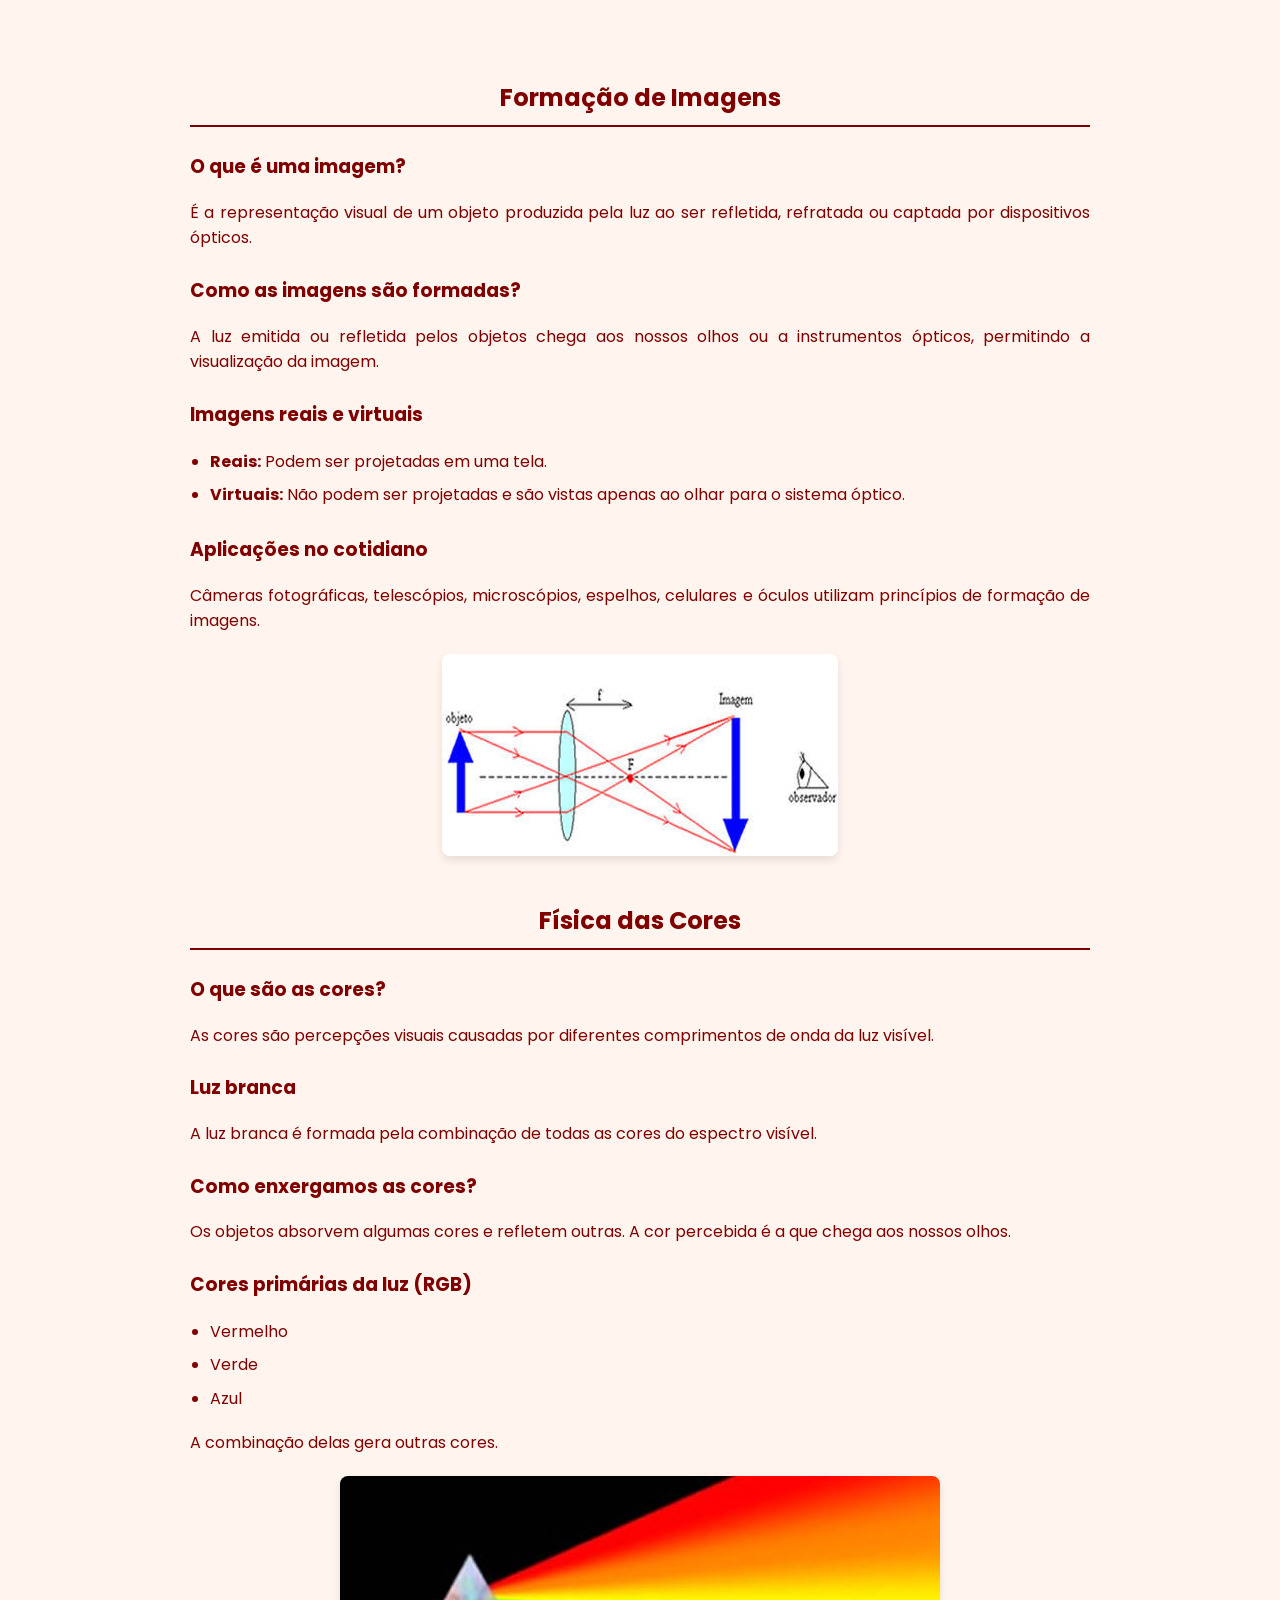
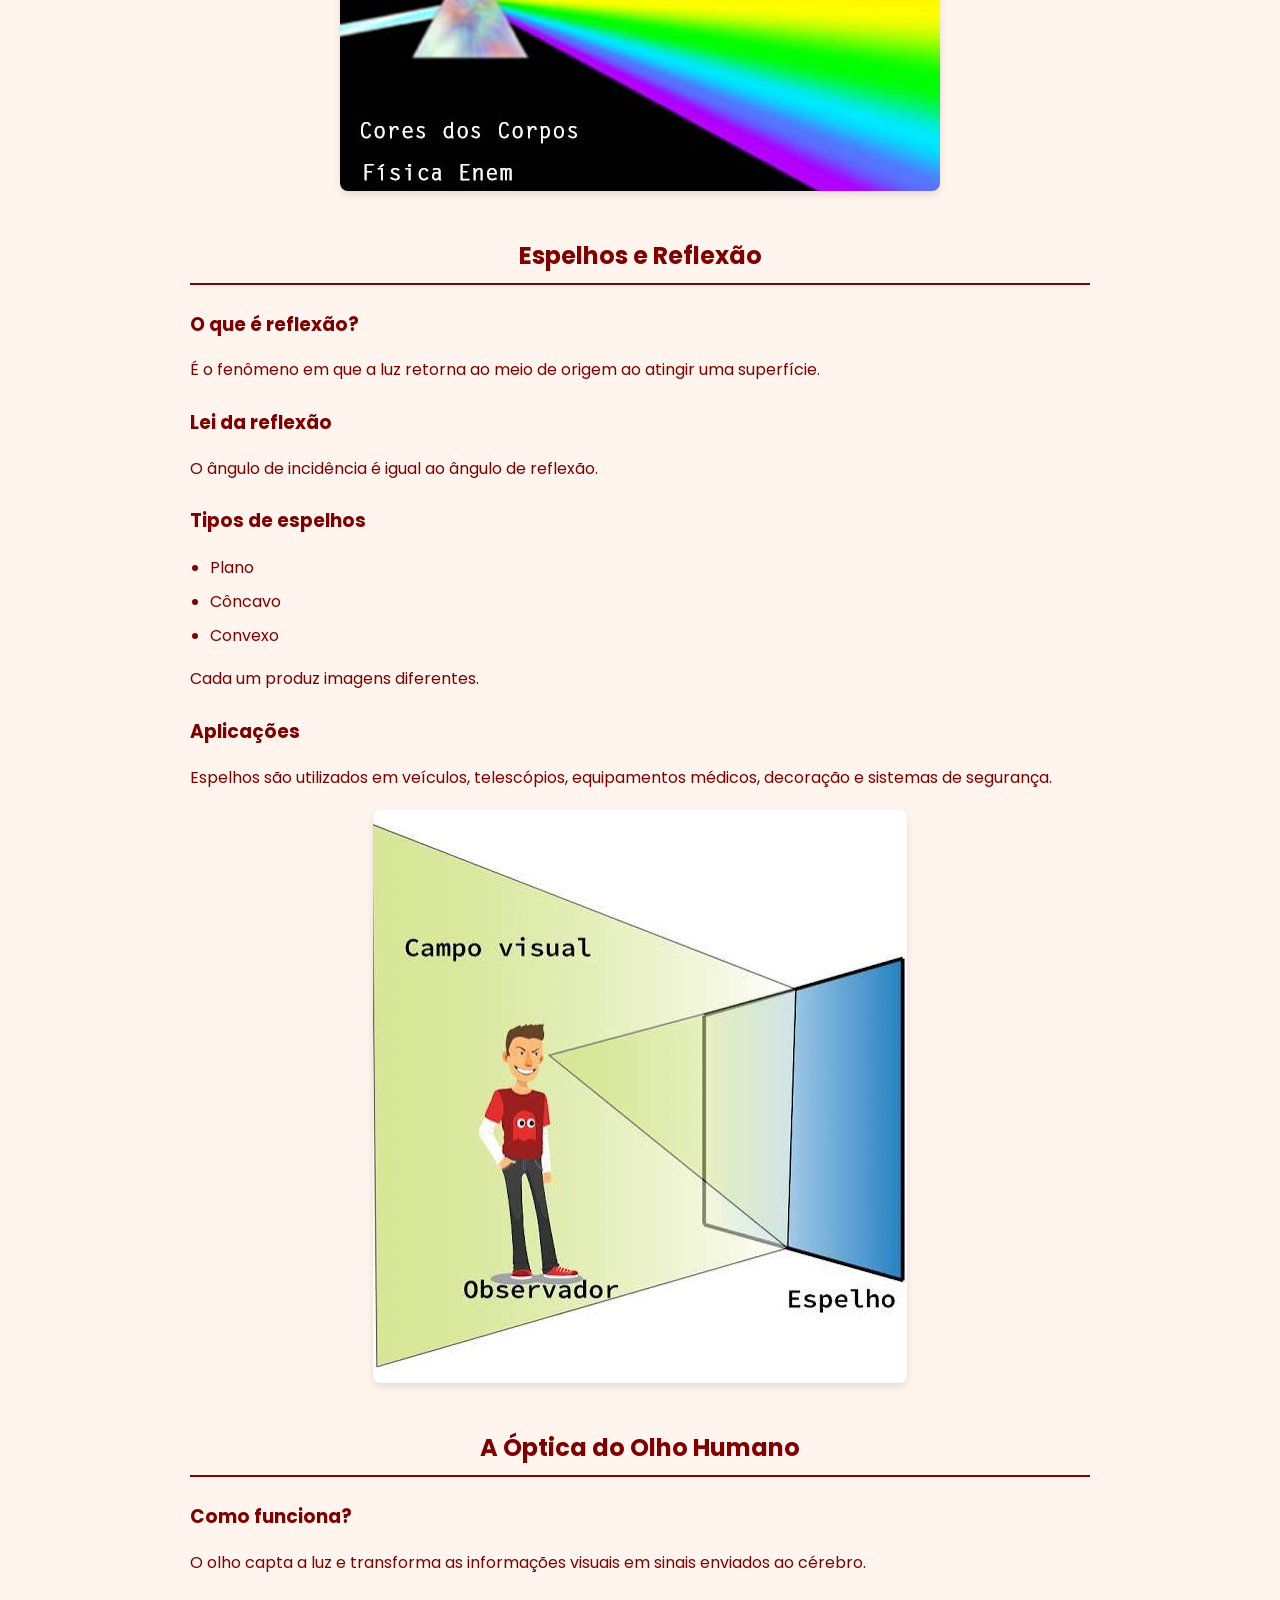
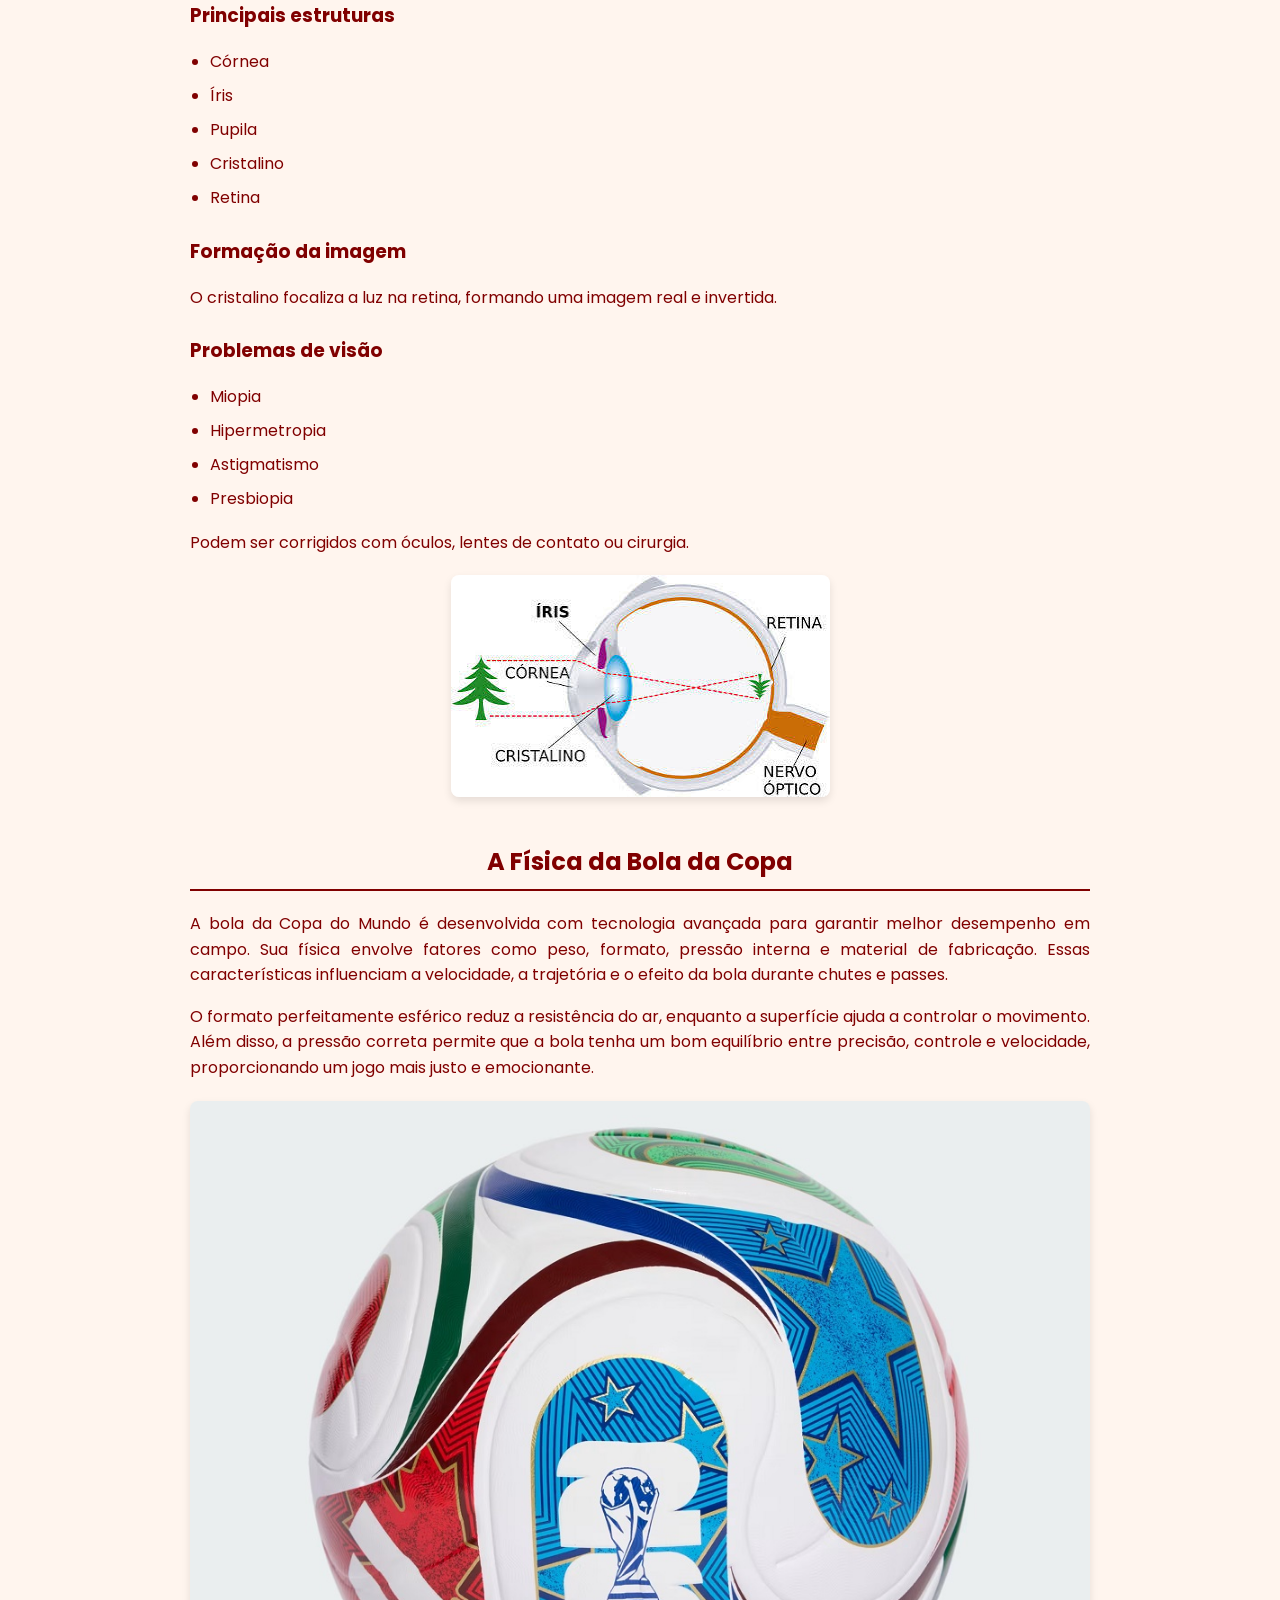
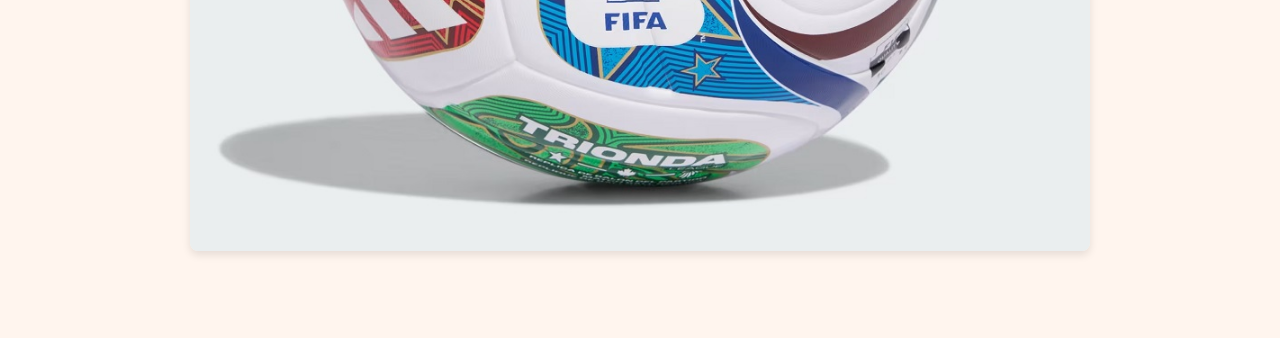
==== index.html @ 3b82caca "31/07" ====
<!DOCTYPE html>
<html lang="pt-br">
<head>
    <meta charset="UTF-8">
    <meta name="viewport" content="width=device-width, initial-scale=1.0">
    <title>Projeto Integrador - Óptica e Física</title>
    <link rel="stylesheet" href="style.css">
</head>

<body>

    <main>

        <section>
            <h2>Formação de Imagens</h2>

            <article>
                <h3>O que é uma imagem?</h3>
                <p>É a representação visual de um objeto produzida pela luz ao ser refletida, refratada ou captada por dispositivos ópticos.</p>

                <h3>Como as imagens são formadas?</h3>
                <p>A luz emitida ou refletida pelos objetos chega aos nossos olhos ou a instrumentos ópticos, permitindo a visualização da imagem.</p>

                <h3>Imagens reais e virtuais</h3>
                <ul>
                    <li><strong>Reais:</strong> Podem ser projetadas em uma tela.</li>
                    <li><strong>Virtuais:</strong> Não podem ser projetadas e são vistas apenas ao olhar para o sistema óptico.</li>
                </ul>

                <h3>Aplicações no cotidiano</h3>
                <p>Câmeras fotográficas, telescópios, microscópios, espelhos, celulares e óculos utilizam princípios de formação de imagens.</p>
            </article>

            <figure>
                <img src="images.jpeg" alt="Ilustração da formação de imagens por lentes e superfícies ópticas">
            </figure>
        </section>

        <section>
            <h2>Física das Cores</h2>

            <article>
                <h3>O que são as cores?</h3>
                <p>As cores são percepções visuais causadas por diferentes comprimentos de onda da luz visível.</p>

                <h3>Luz branca</h3>
                <p>A luz branca é formada pela combinação de todas as cores do espectro visível.</p>

                <h3>Como enxergamos as cores?</h3>
                <p>Os objetos absorvem algumas cores e refletem outras. A cor percebida é a que chega aos nossos olhos.</p>

                <h3>Cores primárias da luz (RGB)</h3>
                <ul>
                    <li>Vermelho</li>
                    <li>Verde</li>
                    <li>Azul</li>
                </ul>
                <p>A combinação delas gera outras cores.</p>
            </article>

            <figure>
                <img src="cores-corpos.jpg" alt="Demonstração do espectro de cores e luz">
            </figure>
        </section>

        <section>
            <h2>Espelhos e Reflexão</h2>

            <article>
                <h3>O que é reflexão?</h3>
                <p>É o fenômeno em que a luz retorna ao meio de origem ao atingir uma superfície.</p>

                <h3>Lei da reflexão</h3>
                <p>O ângulo de incidência é igual ao ângulo de reflexão.</p>

                <h3>Tipos de espelhos</h3>
                <ul>
                    <li>Plano</li>
                    <li>Côncavo</li>
                    <li>Convexo</li>
                </ul>
                <p>Cada um produz imagens diferentes.</p>

                <h3>Aplicações</h3>
                <p>Espelhos são utilizados em veículos, telescópios, equipamentos médicos, decoração e sistemas de segurança.</p>
            </article>

            <figure>
                <img src="images (2).jpeg" alt="Diagrama de reflexão em diferentes tipos de espelhos">
            </figure>
        </section>

        <section>
            <h2>A Óptica do Olho Humano</h2>

            <article>
                <h3>Como funciona?</h3>
                <p>O olho capta a luz e transforma as informações visuais em sinais enviados ao cérebro.</p>

                <h3>Principais estruturas</h3>
                <ul>
                    <li>Córnea</li>
                    <li>Íris</li>
                    <li>Pupila</li>
                    <li>Cristalino</li>
                    <li>Retina</li>
                </ul>

                <h3>Formação da imagem</h3>
                <p>O cristalino focaliza a luz na retina, formando uma imagem real e invertida.</p>

                <h3>Problemas de visão</h3>
                <ul>
                    <li>Miopia</li>
                    <li>Hipermetropia</li>
                    <li>Astigmatismo</li>
                    <li>Presbiopia</li>
                </ul>
                <p>Podem ser corrigidos com óculos, lentes de contato ou cirurgia.</p>
            </article>

            <figure>
                <img src="images (3).jpeg" alt="Anatomia do olho humano e formação de imagens na retina">
            </figure>
        </section>

        <section>
            <h2>A Física da Bola da Copa</h2>

            <article>
                <p>A bola da Copa do Mundo é desenvolvida com tecnologia avançada para garantir melhor desempenho em campo. Sua física envolve fatores como peso, formato, pressão interna e material de fabricação. Essas características influenciam a velocidade, a trajetória e o efeito da bola durante chutes e passes.</p>
                <p>O formato perfeitamente esférico reduz a resistência do ar, enquanto a superfície ajuda a controlar o movimento. Além disso, a pressão correta permite que a bola tenha um bom equilíbrio entre precisão, controle e velocidade, proporcionando um jogo mais justo e emocionante.</p>
            </article>

            <figure>
                <img src="adidas-trionda-bola-copa-do-mundo-de-2026-4.jpg" alt="Bola da Copa do Mundo">
            </figure>
        </section>

    </main>

</body>
</html>
---- style.css ----
/* Importação da fonte Poppins do Google Fonts */
@import url('https://fonts.googleapis.com/css2?family=Poppins:wght@400;600;700&display=swap');

body {
    background-color: seashell;
    color: maroon;
    margin: 40px auto;
    max-width: 900px; /* Limita a largura para melhor leitura */
    padding: 0 20px;
    font-family: "Poppins", sans-serif;
    font-weight: 400;
    display: flex;
    flex-direction: column;
}

/* Separação entre os tópicos */
section {
    margin-bottom: 40px;
}

/* Títulos */
h1, h2, h3 {
    text-align: center;
    color: maroon;
}

h2 {
    margin-top: 40px;
    border-bottom: 2px solid maroon;
    padding-bottom: 10px;
}

h3 {
    margin-top: 25px;
    text-align: left; /* Subtítulos alinhados à esquerda facilitam a leitura */
}

/* Links */
a {
    text-decoration: none;
    color: brown;
    font-weight: 700;
    align-self: center;
    margin-bottom: 20px;
    transition: color 0.3s ease;
}

a:hover {
    color: chocolate;
}

/* Parágrafos e Listas */
p {
    text-align: justify;
    line-height: 1.6;
}

ul {
    line-height: 1.8;
    padding-left: 20px; /* Garante recuo adequado para os marcadores */
}

li {
    margin-bottom: 5px;
}

/* Ajustes para as Imagens e Figuras */
figure {
    margin: 20px 0;
    text-align: center;
}

img {
    max-width: 100%; /* Garante responsividade em telas menores */
    height: auto;
    border-radius: 8px;
    box-shadow: 0 4px 8px rgba(0, 0, 0, 0.1);
    transition: transform 0.3s ease;
}

/* Efeito sutil ao passar o mouse na imagem */
img:hover {
    transform: scale(1.01);
}
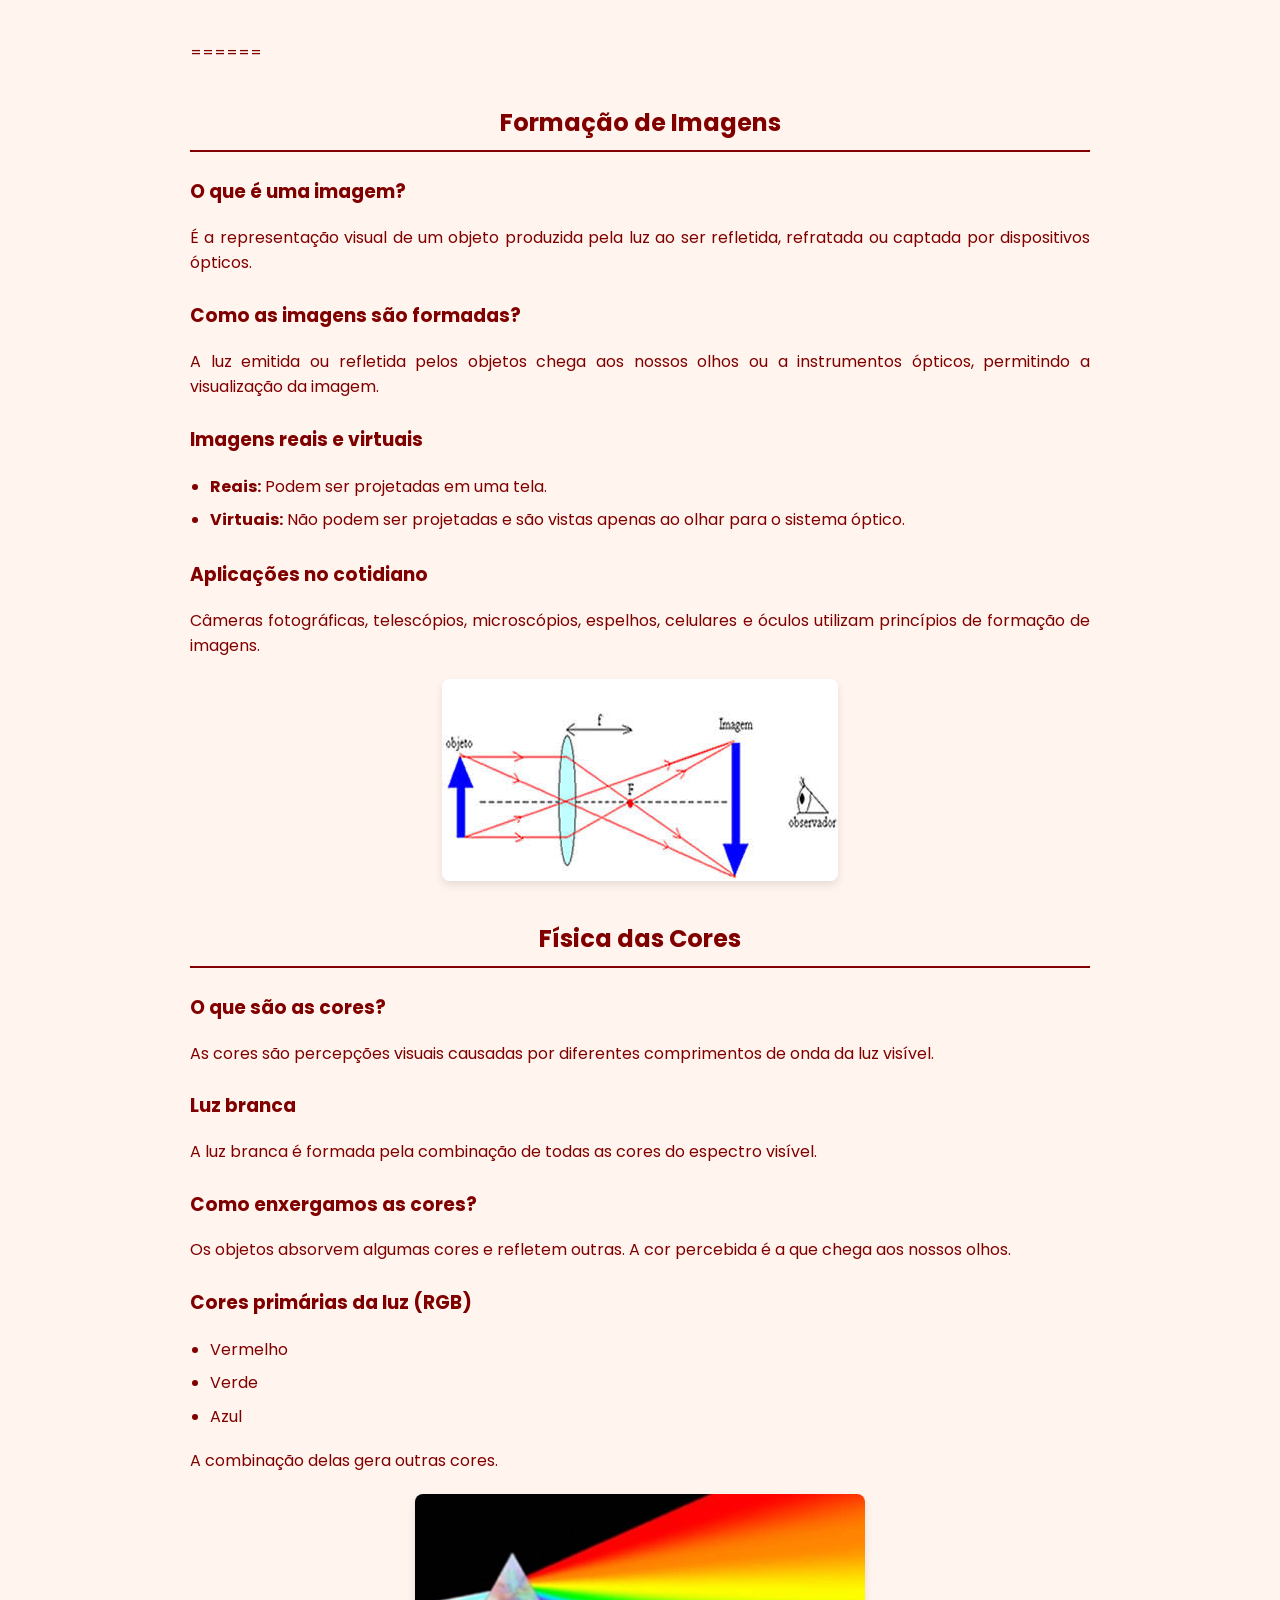
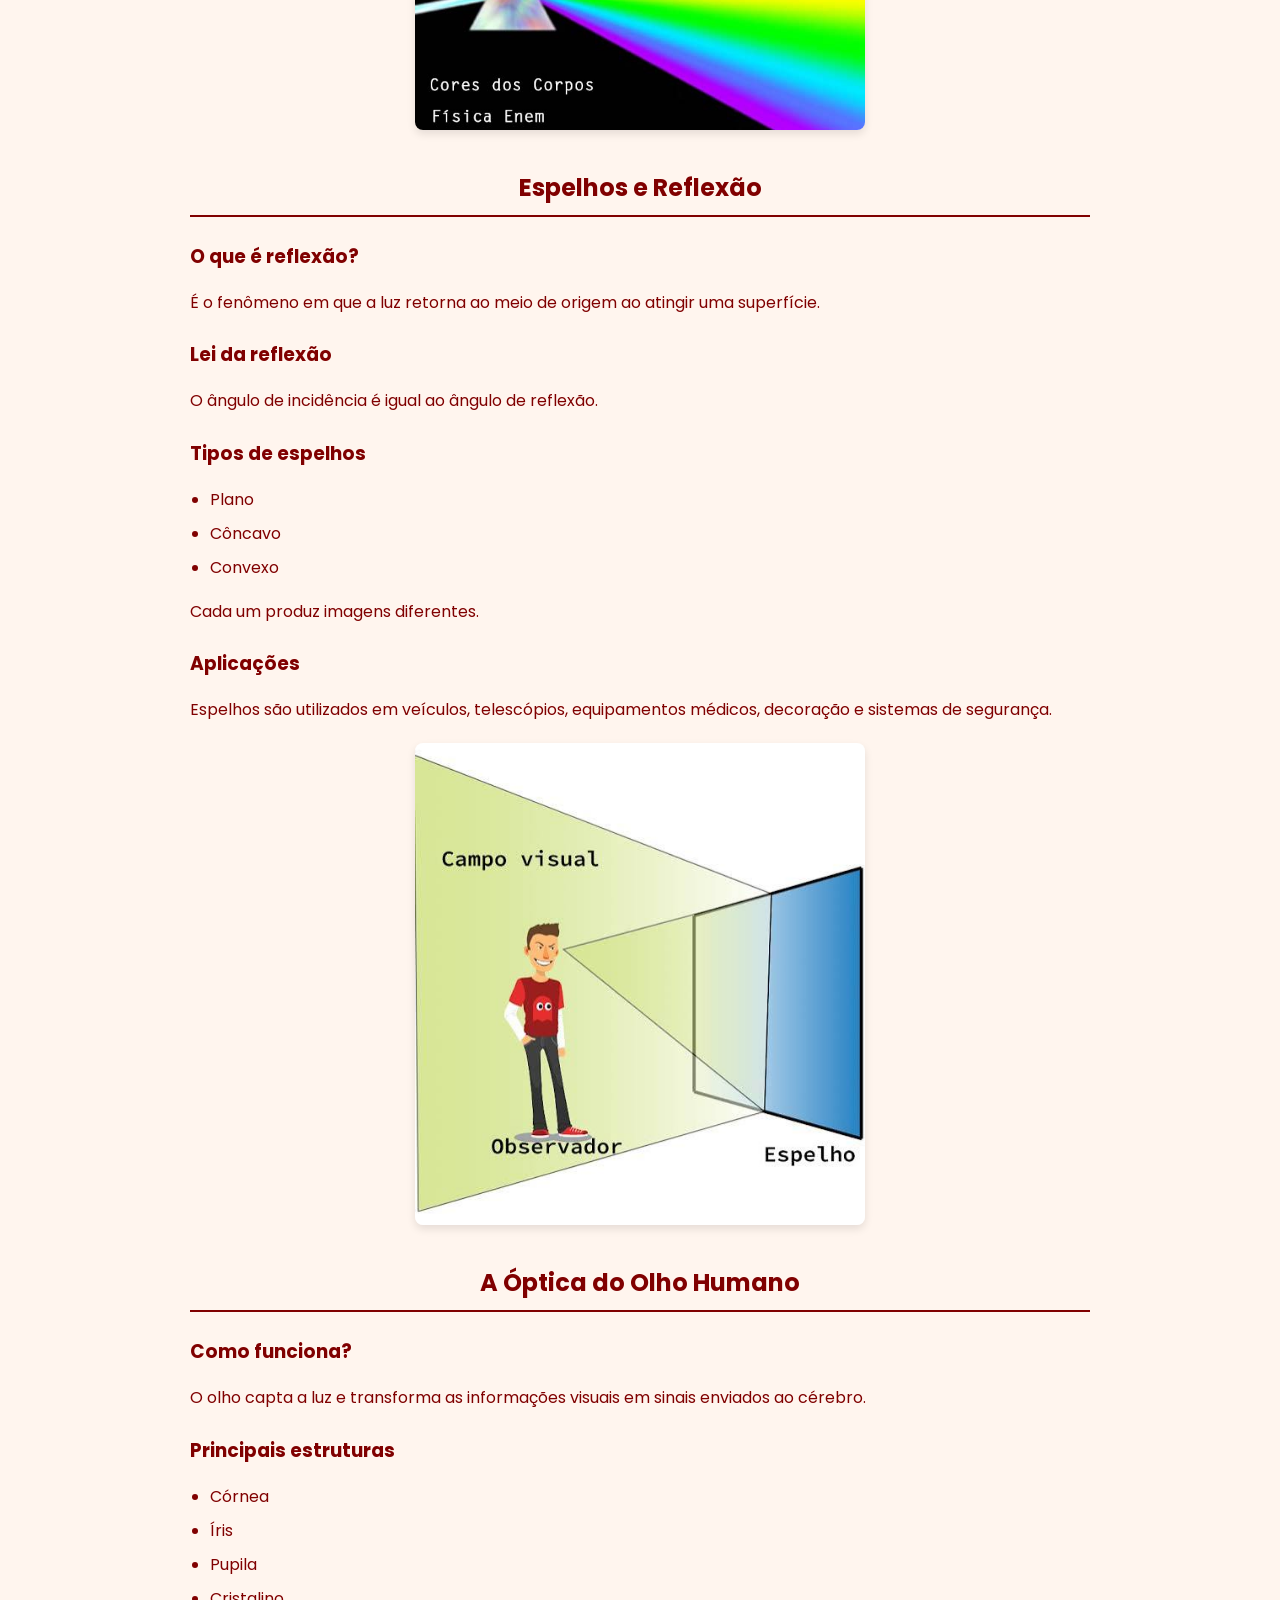
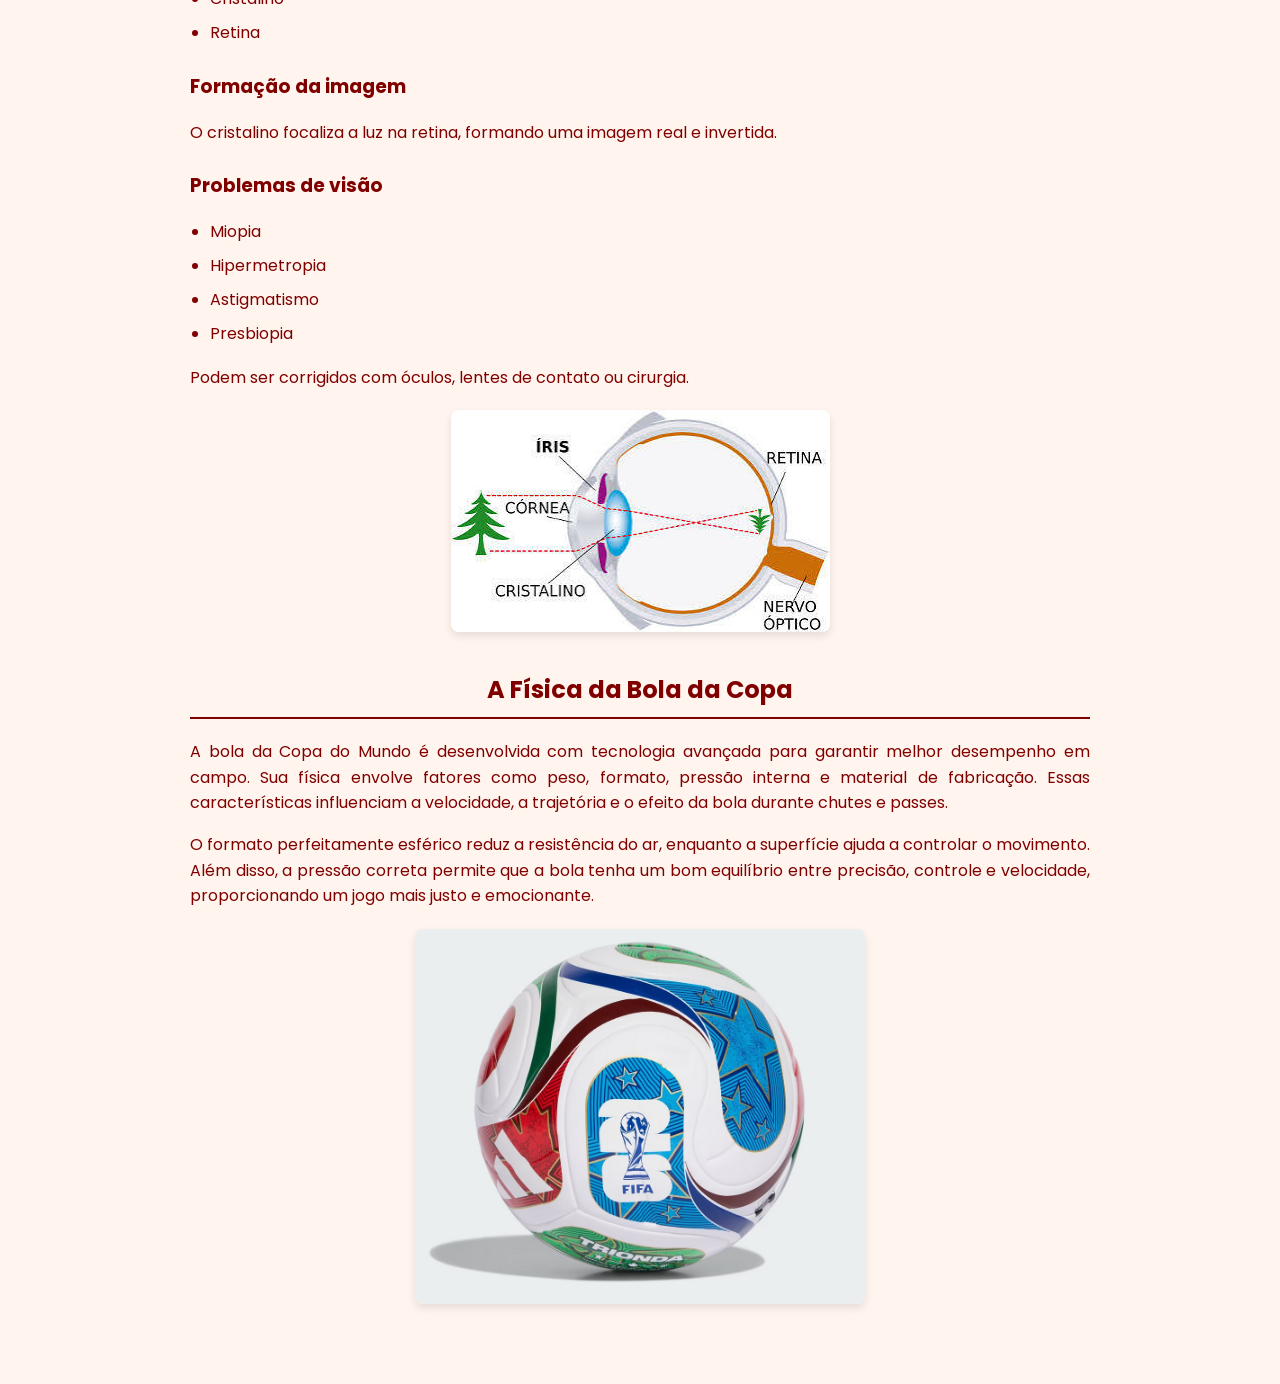
==== commit 56f9462e: "21/08" ====
--- a/index.html
+++ b/index.html
@@ -1,4 +1,4 @@
-<!DOCTYPE html>
+======<!DOCTYPE html>
 <html lang="pt-br">
 <head>
     <meta charset="UTF-8">
--- a/style.css
+++ b/style.css
@@ -71,7 +71,7 @@
 }
 
 img {
-    max-width: 100%; /* Garante responsividade em telas menores */
+    max-width: 50%; /* Garante responsividade em telas menores */
     height: auto;
     border-radius: 8px;
     box-shadow: 0 4px 8px rgba(0, 0, 0, 0.1);
